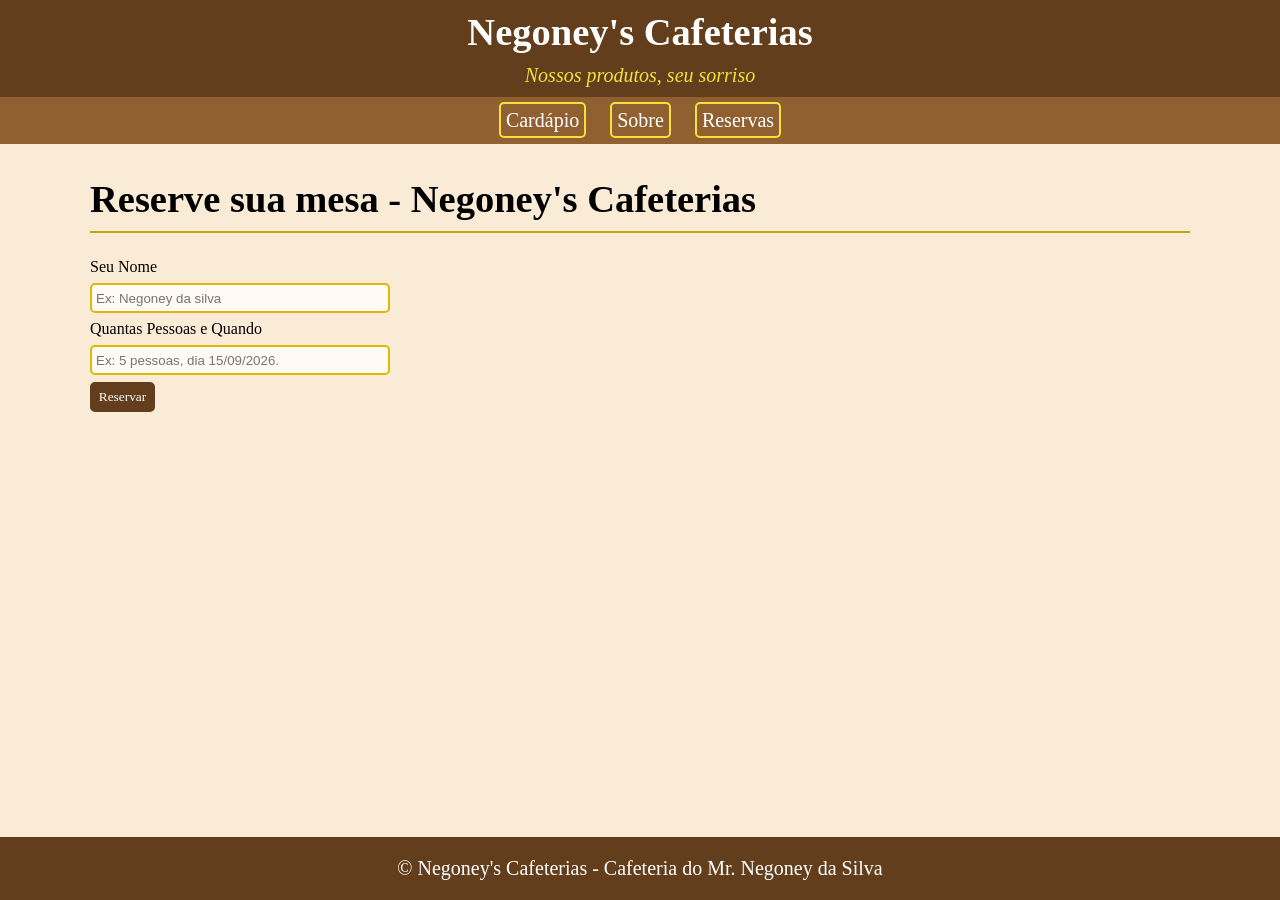
==== index.html @ 3bfed7c9 "alterando o nome de reservas.html para index.html" ====
<!DOCTYPE html>
<html lang="pt-br">
    <head>
        <meta charset="UTF-8">
        <meta name="viewport" content="width=device-width, initial-scale=1.0">
        <title>Negoney's Cafeterias</title>
        <link rel="stylesheet" href="style.css">
        <script src="script.js" defer></script>
    </head>
    <body class="body-normal">
        <header>
            <h1>Negoney's Cafeterias</h1>
            <p id="frase-motivacional-do-negoneyson"><em>Nossos produtos, seu sorriso</em></p>
            <nav>
                <a href="cardapio.html" id="btncardapio" class="btnnav">Cardápio</a>
                <a href="sobre.html" id="btnsobre" class="btnnav">Sobre</a>
                <a href="reservas.html" id="btnreservas" class="btnnav">Reservas</a>
            </nav>
        </header>
        <main>
            <section id="reservas" class="secoes">
                <h1>Reserve sua mesa - Negoney's Cafeterias</h1>
                <hr>
                <form id="forms">
                    <label for="nome">Seu Nome</label>
                    <br>
                    <input type="text" id="nome" placeholder="Ex: Negoney da silva">
                    <br>

                    <label for="qteqd">Quantas Pessoas e Quando</label>
                    <br>
                    <input type="text" id="qteqd" placeholder="Ex: 5 pessoas, dia 15/09/2026.">
                    <br>

                    <button type="submit">Reservar</button>
                </form>
                <section id="sect-msg"> 
                    <p id="msg">The Mr. NegoNey, dono da cafeteria, falou para você preencher todos os campos</p>
                </section>
                <section id="sect-reservas">
                    <h2 id="listaRes">Reservas reservadas:</h2>

                    <ul id="lista" class="lista"></ul>
                </section>
            </section>
        </main>
        <footer>
            <p class="copyright">&copy; Negoney's Cafeterias - Cafeteria do Mr. Negoney da Silva</p>
        </footer>
    </body>
</html>
---- style.css ----
*{
    box-sizing: border-box;
    margin: 0;
    padding: 0;
}

body{
    min-height: 100vh;
    display: flex;
    flex-direction: column;
}

header{
    text-align: center;
    color: white;
    background-color: rgb(99, 62, 28);
}

main{
    background-color: antiquewhite;
    display: flex;
    flex-direction: column;
    align-items: center;
    flex: 1;
}

footer{
    background-color: rgb(99, 62, 28);
    text-align: center;
    color: white;
    padding-top: 20px;
    padding-bottom: 20px;
    flex-shrink: 0;
    width: 100%;
}

nav{ 
    background-color: rgb(145, 96, 49);
    padding-top: 12px;
    padding-bottom: 12px;
}

nav a{
    text-decoration: none;
}

button{
    cursor: pointer;
    background-color: rgb(99, 62, 28);
    border-radius: 5px;
    border: 2px solid rgb(99, 62, 28);
    color: white;
    padding: 3px;
    font-family: 'Times New Roman', Times, serif;
    height: 30px;
    width: 65px;
    transition: 0.25s;
}

button:hover{
    background-color: rgb(79, 49, 20);
    border-color: rgb(79, 49, 20);
}

input{
    background-color: rgb(255, 250, 243);
    padding: 4px;
    border: 2px solid rgb(220, 185, 8);
    border-radius: 5px;
    margin-top: 7px;
    margin-bottom: 7px;
    width: 300px;
    height: 30px;
    transition: 0.25s;
}

input:hover{
    border: 2px solid rgb(160, 133, 0);
}

hr{
    border: none;
    background-color: rgb(197, 166, 9);
    height: 2px;
    margin-top: 10px;
    margin-bottom: 25px;
}

header h1{
    padding: 10px;
}

h1{
    font-size: 38.5px;
}

h2{
    font-size: 29px;
    margin-bottom: 6px;
}

h3{
    font-size: 22.5px;
    margin-bottom: 6px;
}

h5{
    font-size: 16px;
    margin-top: 8.5px;
    color: rgb(197, 166, 9);
}

p{
    font-size: 125%;
}

img{
    margin: 20px;
    width: 20%;
    height: 20%;
    border-radius: 50%;
    background-color: rgb(144, 94, 54);
    border: 8px solid rgb(144, 94, 54);
}

ul.lista li {
    list-style-type: none;
    padding: 12px 15px;
    margin-bottom: 10px;
    background-color: rgb(255, 250, 243);
    border-left: 4px solid rgb(145, 96, 49);
    border-radius: 0 6px 6px 0;
}
.btnnav{
    width: 1000px;
    font-size: 20px;
    border: 2px solid rgb(244, 225, 58);
    background-color: rgb(145, 96, 49);
    border-radius: 5px;
    transition: 0.25s;
    margin: 10px 10px 20px;
    color: white;
    padding: 5px;
}

.btnnav:hover{
    background-color: rgb(244, 225, 58);
    color: rgb(99, 62, 28);
}

.secoes{
    margin: 33px;
    color: black;
    width: 1100px;
}

.tituloinformacao{
    display: flex;
    flex-direction: column;
}

.blocos{
    border-color: 4px solid rgb(150, 80, 50);
    background-color: bisque;
    margin: 20px;
    font-size: 20px;

}

.article-cardapio{
    background-color: rgb(255, 247, 236);
    border-radius: 10px;
    border: 2px solid rgb(197, 166, 9);
    padding: 15px;
    margin-top: 20px;
    margin-bottom: 20px;
}

/* .copyright{
    width: 10%;
    height: 10%;
} */

#frase-motivacional-do-negoneyson{
    color: rgb(244, 225, 58);
    padding-bottom: 10px;
}
#sect-msg{
    margin-top: 10px;
    margin-bottom: 10px;
}
#sect-reservas{
    margin: 5px;
}

/* .body-sobre{
    flex-direction: column;
} */

#main-sobre{
    background-color: antiquewhite;
    display: flex;
    flex-direction: inherit;
}
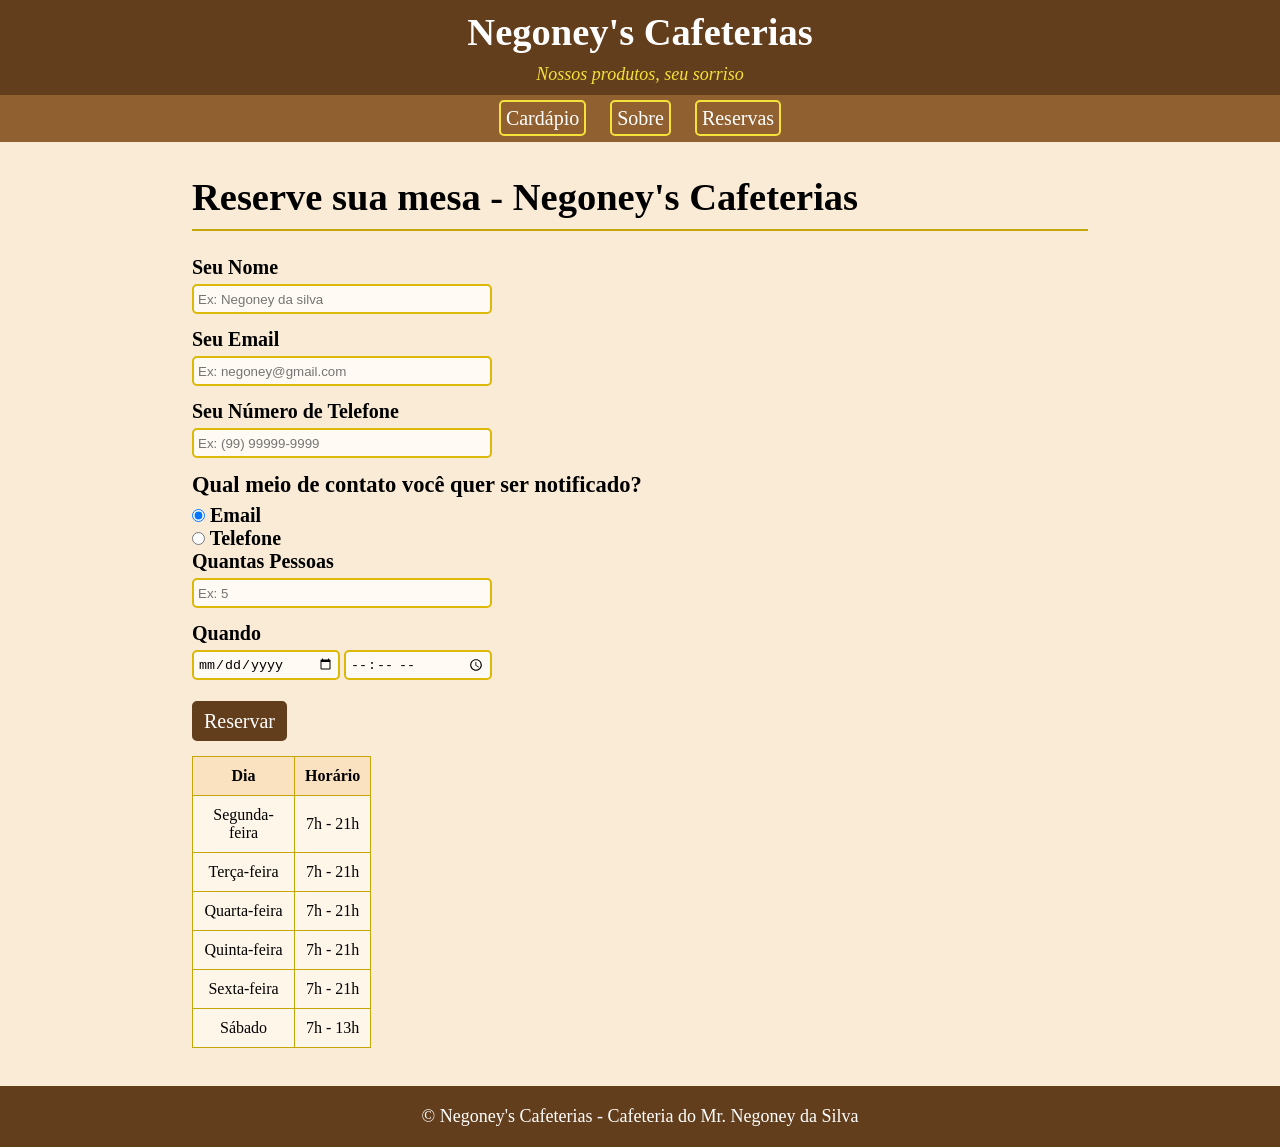
==== commit ec236d75: "html quase pronto eu imagino" ====
--- a/index.html
+++ b/index.html
@@ -14,7 +14,7 @@
             <nav>
                 <a href="cardapio.html" id="btncardapio" class="btnnav">Cardápio</a>
                 <a href="sobre.html" id="btnsobre" class="btnnav">Sobre</a>
-                <a href="reservas.html" id="btnreservas" class="btnnav">Reservas</a>
+                <a href="index.html" id="btnreservas" class="btnnav">Reservas</a>
             </nav>
         </header>
         <main>
@@ -27,16 +27,72 @@
                     <input type="text" id="nome" placeholder="Ex: Negoney da silva">
                     <br>
 
-                    <label for="qteqd">Quantas Pessoas e Quando</label>
+                    <label for="email">Seu Email</label>
                     <br>
-                    <input type="text" id="qteqd" placeholder="Ex: 5 pessoas, dia 15/09/2026.">
+                    <input type="email" id="email" placeholder="Ex: negoney@gmail.com">
+                    <br>
+
+                    <label for="telef">Seu Número de Telefone</label>
+                    <br>
+                    <input type="tel" id="telef" placeholder="Ex: (99) 99999-9999">
+                    <br>
+
+                    <h3>Qual meio de contato você quer ser notificado?</h3>
+                    <label for="radio-email"><input type="radio" id="radio-email" class="notif" name="notif" value="1" checked> Email</label>
+                    <br>
+                    <label for="radio-telef"><input type="radio" id="radio-telef" class="notif" name="notif" value="2"> Telefone</label>
+                    <br>
+
+                    <label for="qt">Quantas Pessoas</label>
+                    <br>
+                    <input type="number" id="qt" placeholder="Ex: 5">
+                    <br>
+
+                    <label for="qdd">Quando</label>
+                    <br>
+                    <input type="date" id="qdd" placeholder="Ex: XX/XX/XX">
+                    <input type="time" id="qdt" placeholder="Ex: XX:XX">
                     <br>
 
                     <button type="submit">Reservar</button>
                 </form>
-                <section id="sect-msg"> 
-                    <p id="msg">The Mr. NegoNey, dono da cafeteria, falou para você preencher todos os campos</p>
-                </section>
+                <p id="msg">The Mr. NegoNey, dono da cafeteria, falou para você preencher todos os campos</p>
+
+                <table>
+                    <thead>
+                        <tr>
+                            <th>Dia</th>
+                            <th>Horário</th>
+                        </tr>
+                    </thead>
+                    <tbody>
+                        <tr>
+                            <td>Segunda-feira</td>
+                            <td>7h - 21h</td>
+                        </tr>
+                        <tr>
+                            <td>Terça-feira</td>
+                            <td>7h - 21h</td>
+                        </tr>
+                        <tr>
+                            <td>Quarta-feira</td>
+                            <td>7h - 21h</td>
+                        </tr>
+                        <tr>
+                            <td>Quinta-feira</td>
+                            <td>7h - 21h</td>
+                        </tr>
+                        <tr>
+                            <td>Sexta-feira</td>
+                            <td>7h - 21h</td>
+                        </tr>
+                        <tr>
+                            <td>Sábado</td>
+                            <td>7h - 13h</td>
+                        </tr>
+                    </tbody>
+                </table>
+
                 <section id="sect-reservas">
                     <h2 id="listaRes">Reservas reservadas:</h2>
 
--- a/style.css
+++ b/style.css
@@ -1,3 +1,5 @@
+/* ELEMENTOS */
+
 *{
     box-sizing: border-box;
     margin: 0;
@@ -52,30 +54,52 @@
     color: white;
     padding: 3px;
     font-family: 'Times New Roman', Times, serif;
-    height: 30px;
-    width: 65px;
-    transition: 0.25s;
+    height: 40px;
+    width: 95px;
+    transition: 0.25s;
+    font-size: 20px;
+    margin-top: 7px;
 }
 
 button:hover{
-    background-color: rgb(79, 49, 20);
-    border-color: rgb(79, 49, 20);
-}
-
-input{
+    background-color: rgb(145, 110, 35);
+    border-color: rgb(145, 110, 35);
+}
+
+input[type="text"], input[type="email"], input[type="tel"], input[type="number"]{
     background-color: rgb(255, 250, 243);
     padding: 4px;
     border: 2px solid rgb(220, 185, 8);
     border-radius: 5px;
-    margin-top: 7px;
-    margin-bottom: 7px;
+    margin-top: 5px;
+    margin-bottom: 14px;
     width: 300px;
     height: 30px;
     transition: 0.25s;
 }
 
-input:hover{
+input[type="text"]:hover, input[type="email"]:hover, input[type="tel"]:hover, input[type="number"]:hover{
     border: 2px solid rgb(160, 133, 0);
+}
+
+input[type="date"], input[type="time"]{
+    background-color: rgb(255, 250, 243);
+    padding: 4px;
+    border: 2px solid rgb(220, 185, 8);
+    border-radius: 5px;
+    margin-top: 5px;
+    margin-bottom: 14px;
+    width: 148px;
+    height: 30px;
+    transition: 0.25s;
+}
+
+input[type="date"]:hover, input[type="time"]:hover{
+    border: 2px solid rgb(160, 133, 0);
+}
+
+input[type="radio"]{
+    background-color: rgb(244, 225, 58);
 }
 
 hr{
@@ -105,22 +129,47 @@
 }
 
 h5{
-    font-size: 16px;
+    font-size: 19px;
     margin-top: 8.5px;
     color: rgb(197, 166, 9);
 }
 
 p{
-    font-size: 125%;
+    font-size: 18px;
+}
+
+label{
+    font-size: 20px;
+    font-weight: bold;
 }
 
 img{
     margin: 20px;
-    width: 20%;
-    height: 20%;
+    width: 25%;
+    height: 25%;
     border-radius: 50%;
     background-color: rgb(144, 94, 54);
     border: 8px solid rgb(144, 94, 54);
+}
+
+table {
+    margin-top: 15px;
+    width: 20%;
+    border-collapse: collapse;
+}
+
+th, td {
+    border: 1px solid rgb(197, 166, 9);
+    padding: 10px;
+    text-align: center;
+}
+
+th {
+    background-color: rgb(250, 225, 192);
+}
+
+td{
+    background-color: rgb(255, 246, 234);
 }
 
 ul.lista li {
@@ -131,6 +180,9 @@
     border-left: 4px solid rgb(145, 96, 49);
     border-radius: 0 6px 6px 0;
 }
+
+/* CLASSES */
+
 .btnnav{
     width: 1000px;
     font-size: 20px;
@@ -151,7 +203,7 @@
 .secoes{
     margin: 33px;
     color: black;
-    width: 1100px;
+    width: 70%;
 }
 
 .tituloinformacao{
@@ -176,29 +228,33 @@
     margin-bottom: 20px;
 }
 
-/* .copyright{
-    width: 10%;
-    height: 10%;
-} */
+.textos {
+    max-width: 95%; 
+}
+
+/* IDs */
 
 #frase-motivacional-do-negoneyson{
     color: rgb(244, 225, 58);
     padding-bottom: 10px;
 }
-#sect-msg{
+
+#sect-reservas{
+    margin: 5px;
+}
+
+#main-sobre{
+    flex-direction: row;
+    justify-content: space-around;
+    align-items: center;
+    padding: 40px;
+}
+
+#msg{
     margin-top: 10px;
     margin-bottom: 10px;
 }
-#sect-reservas{
-    margin: 5px;
-}
-
-/* .body-sobre{
-    flex-direction: column;
-} */
-
-#main-sobre{
-    background-color: antiquewhite;
-    display: flex;
-    flex-direction: inherit;
+
+#sobre{
+    width: 50%;
 }
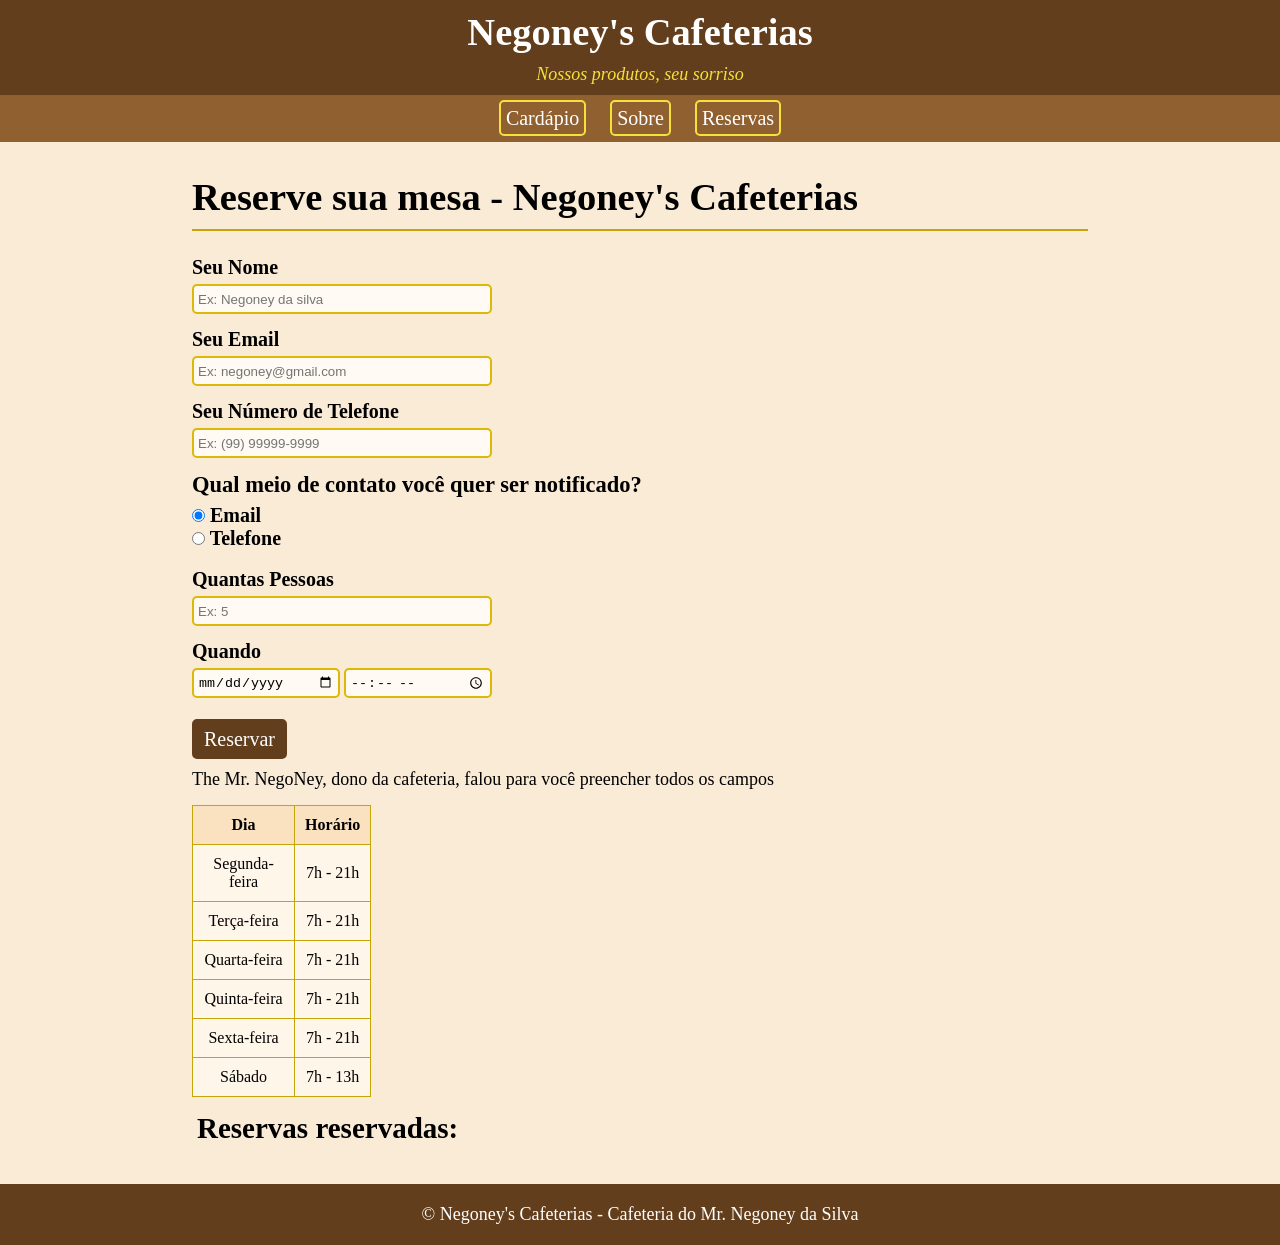
==== commit f007956f: "arrumei um csszinho e adicionei consts no js" ====
--- a/index.html
+++ b/index.html
@@ -37,10 +37,12 @@
                     <input type="tel" id="telef" placeholder="Ex: (99) 99999-9999">
                     <br>
 
-                    <h3>Qual meio de contato você quer ser notificado?</h3>
-                    <label for="radio-email"><input type="radio" id="radio-email" class="notif" name="notif" value="1" checked> Email</label>
-                    <br>
-                    <label for="radio-telef"><input type="radio" id="radio-telef" class="notif" name="notif" value="2"> Telefone</label>
+                    <fieldset>
+                        <h3>Qual meio de contato você quer ser notificado?</h3>
+                        <label for="radio-email"><input type="radio" id="radio-email" class="notif" name="notif" value="1" checked> Email</label>
+                        <br>
+                        <label for="radio-telef"><input type="radio" id="radio-telef" class="notif" name="notif" value="2"> Telefone</label>
+                    </fieldset>
                     <br>
 
                     <label for="qt">Quantas Pessoas</label>
--- a/style.css
+++ b/style.css
@@ -154,6 +154,7 @@
 
 table {
     margin-top: 15px;
+    margin-bottom: 15px;
     width: 20%;
     border-collapse: collapse;
 }
@@ -170,6 +171,11 @@
 
 td{
     background-color: rgb(255, 246, 234);
+}
+
+fieldset{
+    border: none;
+
 }
 
 ul.lista li {
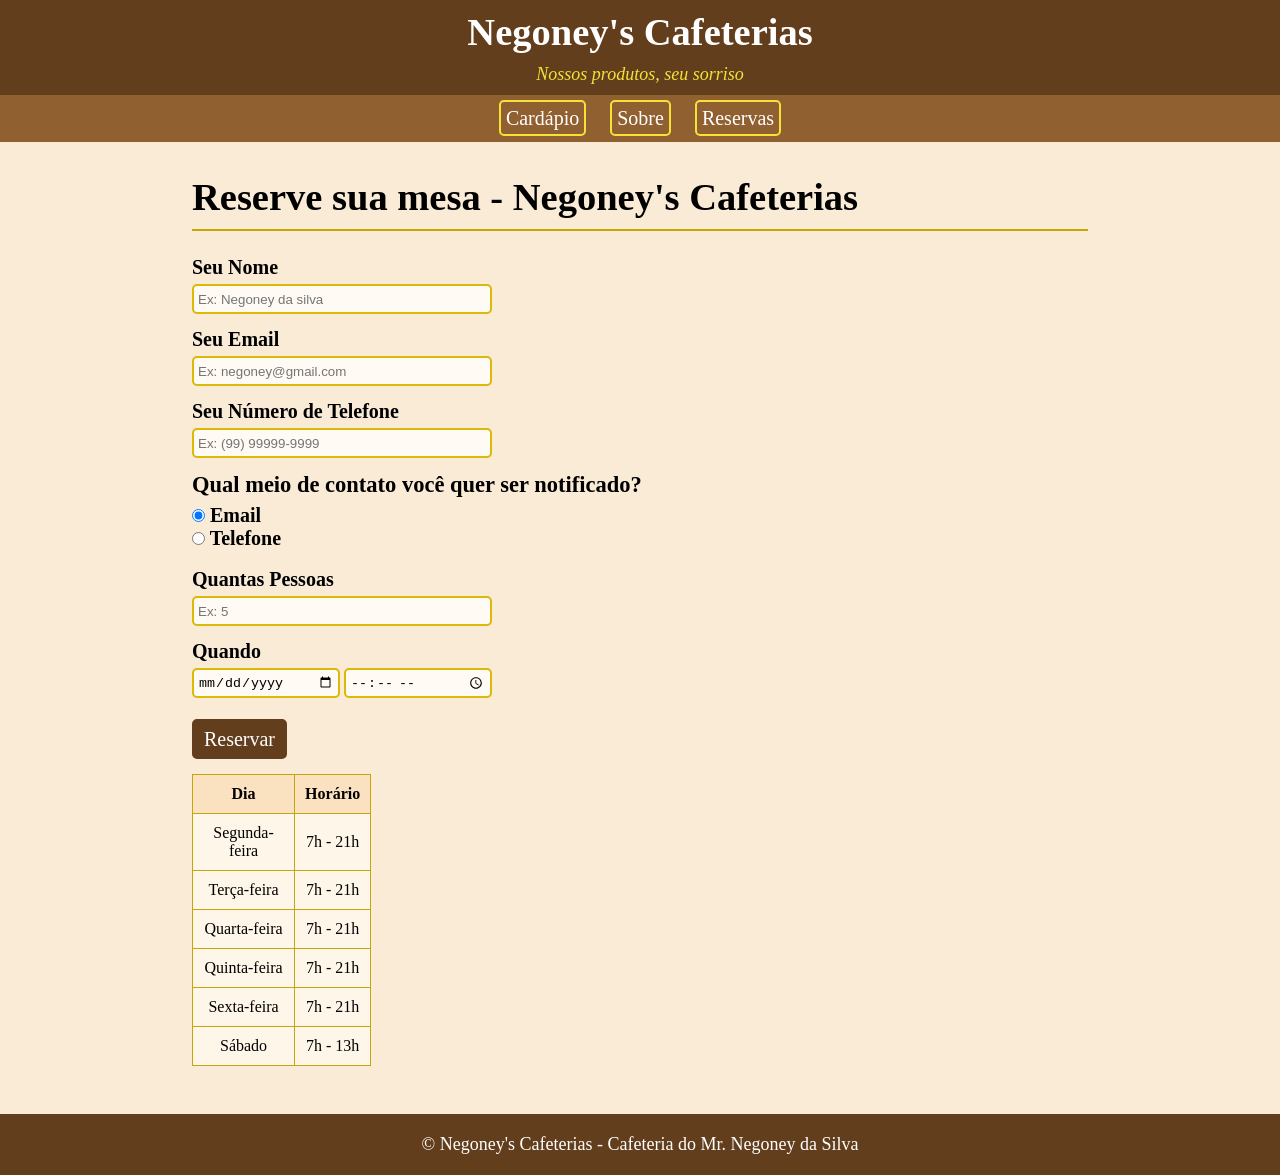
==== commit f1d00eb5: "finalização do projeto, eu acho, e adicionando um README.md" ====
--- a/index.html
+++ b/index.html
@@ -39,9 +39,9 @@
 
                     <fieldset>
                         <h3>Qual meio de contato você quer ser notificado?</h3>
-                        <label for="radio-email"><input type="radio" id="radio-email" class="notif" name="notif" value="1" checked> Email</label>
+                        <label for="radioEmail"><input type="radio" id="radioEmail" class="notif" name="notif" value="1" checked> Email</label>
                         <br>
-                        <label for="radio-telef"><input type="radio" id="radio-telef" class="notif" name="notif" value="2"> Telefone</label>
+                        <label for="radioTelef"><input type="radio" id="radioTelef" class="notif" name="notif" value="2"> Telefone</label>
                     </fieldset>
                     <br>
 
@@ -58,7 +58,7 @@
 
                     <button type="submit">Reservar</button>
                 </form>
-                <p id="msg">The Mr. NegoNey, dono da cafeteria, falou para você preencher todos os campos</p>
+                <p id="msgErro">The Mr. NegoNey, dono da cafeteria, falou para você preencher todos os campos</p>
 
                 <table>
                     <thead>
--- a/style.css
+++ b/style.css
@@ -184,7 +184,8 @@
     margin-bottom: 10px;
     background-color: rgb(255, 250, 243);
     border-left: 4px solid rgb(145, 96, 49);
-    border-radius: 0 6px 6px 0;
+    border-radius: 10px;
+    font-family: Arial, Helvetica, sans-serif;
 }
 
 /* CLASSES */
